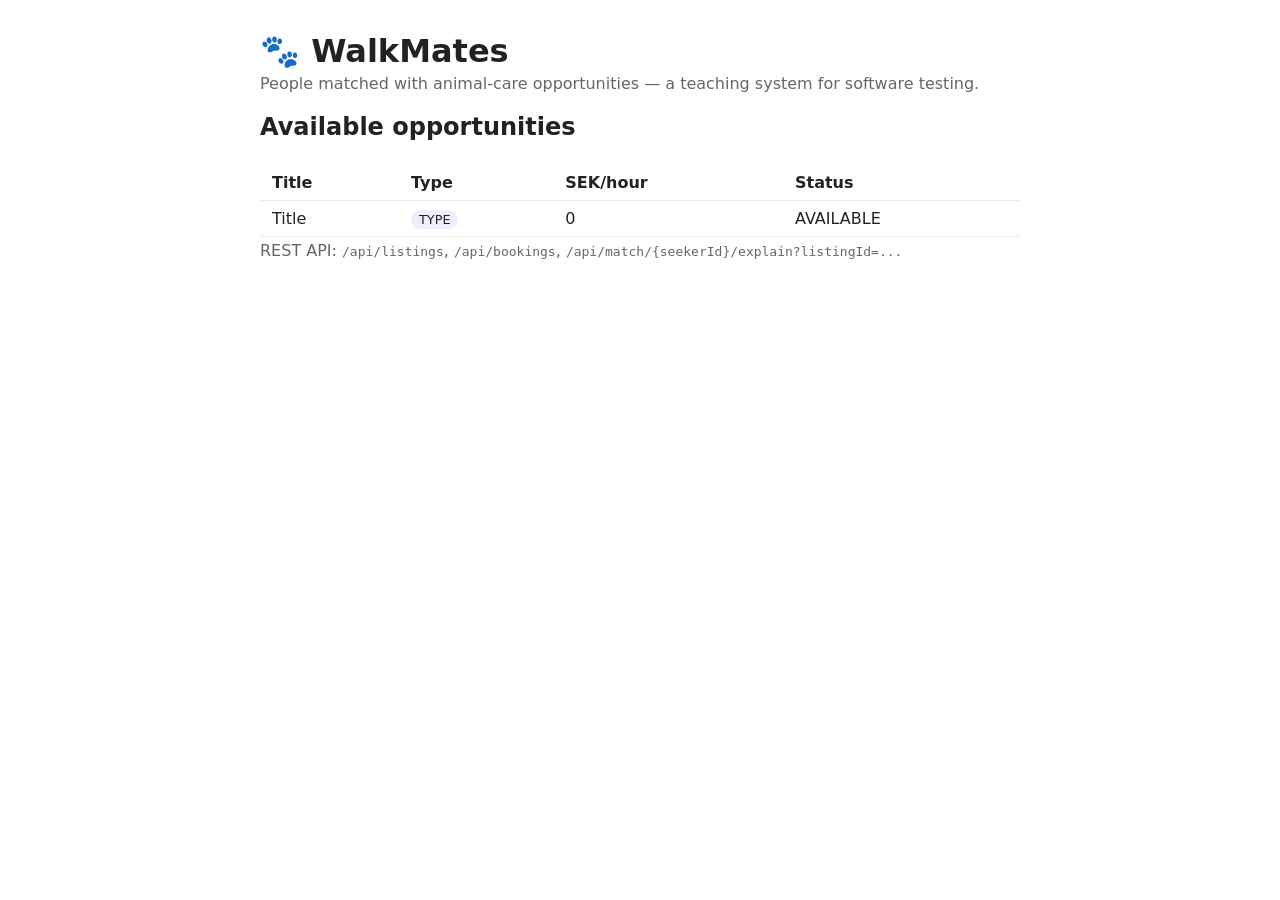
==== src/main/resources/templates/index.html @ bf65cd9c "Initial WalkMates teaching system (DV033G, HT26) Java 21 / Spring Boot system that succeeds BikeShar" ====
<!DOCTYPE html>
<html lang="en" xmlns:th="http://www.thymeleaf.org">
<head>
    <meta charset="UTF-8"/>
    <title>WalkMates</title>
    <style>
        body { font-family: system-ui, sans-serif; max-width: 760px; margin: 2rem auto; color: #222; }
        h1 { margin-bottom: 0; }
        .tag { color: #666; margin-top: .25rem; }
        table { border-collapse: collapse; width: 100%; margin-top: 1.5rem; }
        th, td { text-align: left; padding: .5rem .75rem; border-bottom: 1px solid #eee; }
        .pill { font-size: .8rem; padding: .1rem .5rem; border-radius: 1rem; background: #eef; }
    </style>
</head>
<body>
<h1>🐾 WalkMates</h1>
<p class="tag">People matched with animal-care opportunities — a teaching system for software testing.</p>

<h2>Available opportunities</h2>
<table>
    <thead>
    <tr><th>Title</th><th>Type</th><th>SEK/hour</th><th>Status</th></tr>
    </thead>
    <tbody>
    <tr th:each="l : ${listings}">
        <td th:text="${l.title}">Title</td>
        <td><span class="pill" th:text="${l.type}">TYPE</span></td>
        <td th:text="${l.baseRatePerHour}">0</td>
        <td th:text="${l.status}">AVAILABLE</td>
    </tr>
    </tbody>
</table>

<p class="tag">REST API: <code>/api/listings</code>, <code>/api/bookings</code>,
    <code>/api/match/{seekerId}/explain?listingId=...</code></p>
</body>
</html>
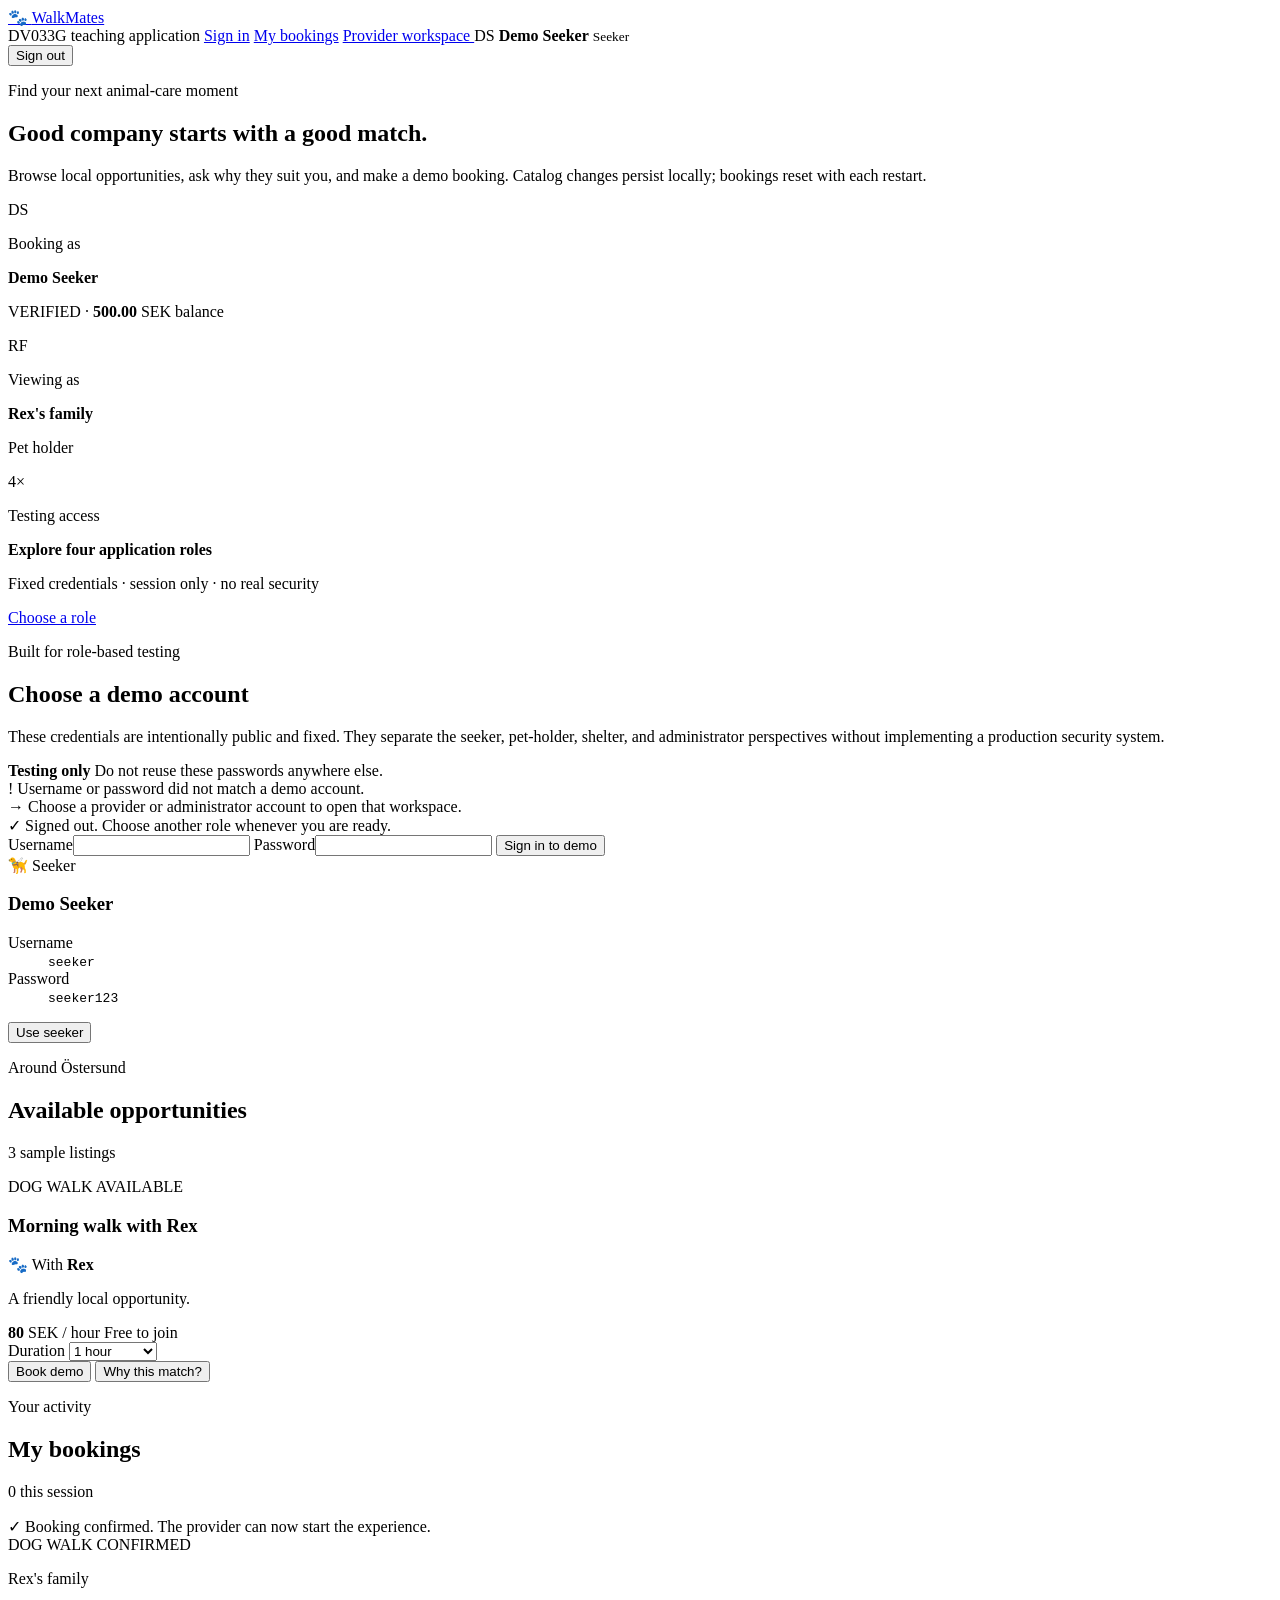
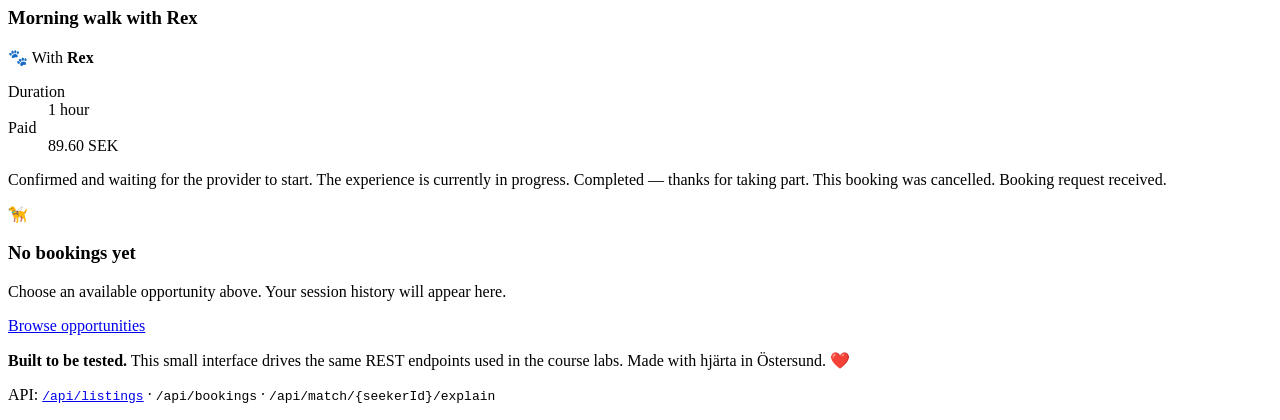
==== commit 0a00e35b: "Initial commit" ====
--- a/src/main/resources/templates/index.html
+++ b/src/main/resources/templates/index.html
@@ -2,36 +2,274 @@
 <html lang="en" xmlns:th="http://www.thymeleaf.org">
 <head>
     <meta charset="UTF-8"/>
+    <meta name="viewport" content="width=device-width, initial-scale=1"/>
     <title>WalkMates</title>
-    <style>
-        body { font-family: system-ui, sans-serif; max-width: 760px; margin: 2rem auto; color: #222; }
-        h1 { margin-bottom: 0; }
-        .tag { color: #666; margin-top: .25rem; }
-        table { border-collapse: collapse; width: 100%; margin-top: 1.5rem; }
-        th, td { text-align: left; padding: .5rem .75rem; border-bottom: 1px solid #eee; }
-        .pill { font-size: .8rem; padding: .1rem .5rem; border-radius: 1rem; background: #eef; }
-    </style>
+    <link rel="stylesheet" th:href="@{/css/app.css}" href="/css/app.css"/>
+    <script defer th:src="@{/js/app.js}" src="/js/app.js"></script>
 </head>
 <body>
-<h1>🐾 WalkMates</h1>
-<p class="tag">People matched with animal-care opportunities — a teaching system for software testing.</p>
-
-<h2>Available opportunities</h2>
-<table>
-    <thead>
-    <tr><th>Title</th><th>Type</th><th>SEK/hour</th><th>Status</th></tr>
-    </thead>
-    <tbody>
-    <tr th:each="l : ${listings}">
-        <td th:text="${l.title}">Title</td>
-        <td><span class="pill" th:text="${l.type}">TYPE</span></td>
-        <td th:text="${l.baseRatePerHour}">0</td>
-        <td th:text="${l.status}">AVAILABLE</td>
-    </tr>
-    </tbody>
-</table>
-
-<p class="tag">REST API: <code>/api/listings</code>, <code>/api/bookings</code>,
-    <code>/api/match/{seekerId}/explain?listingId=...</code></p>
+<header class="site-header">
+    <a class="brand" href="/" aria-label="WalkMates home">
+        <span class="brand-mark" aria-hidden="true">🐾</span>
+        <span>WalkMates</span>
+    </a>
+    <nav class="header-nav" aria-label="Primary navigation">
+        <span class="course-label" th:if="${account == null}">DV033G teaching application</span>
+        <a class="header-link" th:if="${account == null}" href="#demo-access">Sign in</a>
+        <a class="header-link"
+           th:if="${account != null and account.role.name() == 'SEEKER'}"
+           href="#my-bookings">My bookings</a>
+        <a class="header-link"
+           th:if="${account != null and account.role.name() != 'SEEKER'}"
+           href="/manage"
+           th:text="${account.role.name() == 'ADMIN' ? 'Admin workspace' : 'Provider workspace'}">
+            Provider workspace
+        </a>
+        <span class="account-chip" th:if="${account != null}">
+            <span th:text="${account.initials}">DS</span>
+            <span><strong th:text="${account.displayName}">Demo Seeker</strong>
+                <small th:text="${account.role.label}">Seeker</small></span>
+        </span>
+        <form class="header-logout" th:if="${account != null}" action="/demo/logout" method="post">
+            <button class="header-link" type="submit">Sign out</button>
+        </form>
+    </nav>
+</header>
+
+<main id="demo-app"
+      th:attr="data-seeker-id=${demoSeeker?.id},data-balance=${demoSeeker?.balance}">
+    <section class="hero" aria-labelledby="page-title">
+        <div>
+            <p class="eyebrow">Find your next animal-care moment</p>
+            <h1 id="page-title">Good company starts with a good match.</h1>
+            <p class="hero-copy">Browse local opportunities, ask why they suit you, and make a
+                demo booking. Catalog changes persist locally; bookings reset with each restart.</p>
+        </div>
+
+        <aside class="demo-profile" th:if="${demoSeeker != null}" aria-label="Demo profile">
+            <div class="avatar" aria-hidden="true">DS</div>
+            <div>
+                <p class="profile-label">Booking as</p>
+                <strong th:text="${demoSeeker.displayName}">Demo Seeker</strong>
+                <p class="profile-meta">
+                    <span th:text="${demoSeeker.trustTier}">VERIFIED</span>
+                    <span aria-hidden="true">·</span>
+                    <span><strong id="wallet-balance"
+                                  th:text="${#numbers.formatDecimal(demoSeeker.balance, 1, 2)}">500.00</strong>
+                        SEK balance</span>
+                </p>
+            </div>
+        </aside>
+
+        <aside class="demo-profile" th:if="${account != null and demoSeeker == null}"
+               aria-label="Current demo role">
+            <div class="avatar" aria-hidden="true" th:text="${account.initials}">RF</div>
+            <div>
+                <p class="profile-label">Viewing as</p>
+                <strong th:text="${account.displayName}">Rex's family</strong>
+                <p class="profile-meta" th:text="${account.role.label}">Pet holder</p>
+            </div>
+        </aside>
+
+        <aside class="demo-profile demo-profile--access" th:if="${account == null}">
+            <div class="avatar" aria-hidden="true">4×</div>
+            <div>
+                <p class="profile-label">Testing access</p>
+                <strong>Explore four application roles</strong>
+                <p class="profile-meta">Fixed credentials · session only · no real security</p>
+                <a class="profile-link" href="#demo-access">Choose a role</a>
+            </div>
+        </aside>
+    </section>
+
+    <section class="demo-access" id="demo-access" aria-labelledby="demo-access-title">
+        <div class="demo-access__intro">
+            <div>
+                <p class="eyebrow">Built for role-based testing</p>
+                <h2 id="demo-access-title">Choose a demo account</h2>
+                <p>These credentials are intentionally public and fixed. They separate the seeker,
+                    pet-holder, shelter, and administrator perspectives without implementing a
+                    production security system.</p>
+            </div>
+            <div class="demo-security-note">
+                <strong>Testing only</strong>
+                <span>Do not reuse these passwords anywhere else.</span>
+            </div>
+        </div>
+
+        <div class="inline-notice inline-notice--error" th:if="${loginError}" role="alert">
+            <span aria-hidden="true">!</span>
+            Username or password did not match a demo account.
+        </div>
+        <div class="inline-notice" th:if="${accessRequired}" role="status">
+            <span aria-hidden="true">→</span>
+            Choose a provider or administrator account to open that workspace.
+        </div>
+        <div class="inline-notice" th:if="${loggedOut}" role="status">
+            <span aria-hidden="true">✓</span>
+            Signed out. Choose another role whenever you are ready.
+        </div>
+
+        <form class="demo-login-form" action="/demo/login" method="post">
+            <label><span>Username</span><input name="username" autocomplete="username" required/></label>
+            <label><span>Password</span><input name="password" type="password"
+                                               autocomplete="current-password" required/></label>
+            <button class="button button--primary" type="submit">Sign in to demo</button>
+        </form>
+
+        <div class="credential-grid">
+            <article class="credential-card" th:each="demoAccount : ${demoAccounts}">
+                <div class="credential-card__topline">
+                    <span class="role-icon" aria-hidden="true"
+                          th:text="${demoAccount.role.name() == 'SEEKER' ? '🦮' : (demoAccount.role.name() == 'PET_HOLDER' ? '🏡' : (demoAccount.role.name() == 'SHELTER' ? '🐾' : '🧭'))}">🦮</span>
+                    <span class="type-pill" th:text="${demoAccount.role.label}">Seeker</span>
+                </div>
+                <h3 th:text="${demoAccount.displayName}">Demo Seeker</h3>
+                <dl class="credentials">
+                    <div><dt>Username</dt><dd><code th:text="${demoAccount.username}">seeker</code></dd></div>
+                    <div><dt>Password</dt><dd><code th:text="${demoAccount.password}">seeker123</code></dd></div>
+                </dl>
+                <form action="/demo/login" method="post">
+                    <input type="hidden" name="username" th:value="${demoAccount.username}"/>
+                    <input type="hidden" name="password" th:value="${demoAccount.password}"/>
+                    <button class="button button--secondary" type="submit"
+                            th:text="${'Use ' + #strings.toLowerCase(demoAccount.role.label)}">
+                        Use seeker
+                    </button>
+                </form>
+            </article>
+        </div>
+    </section>
+
+    <section class="opportunities" aria-labelledby="opportunities-title">
+        <div class="section-heading">
+            <div>
+                <p class="eyebrow">Around Östersund</p>
+                <h2 id="opportunities-title">Available opportunities</h2>
+            </div>
+            <p><span th:text="${#lists.size(listings)}">3</span> sample listings</p>
+        </div>
+
+        <div class="listing-grid">
+            <article class="listing-card"
+                     th:each="listing : ${listings}"
+                     th:attr="data-listing-id=${listing.id},data-listing-status=${listing.status}">
+                <div class="card-topline">
+                    <span class="type-pill" th:text="${#strings.replace(listing.type, '_', ' ')}">DOG WALK</span>
+                    <span class="status-pill"
+                          th:classappend="${'status-pill--' + #strings.toLowerCase(#strings.replace(listing.status.name(), '_', '-'))}"
+                          th:text="${listing.status}">AVAILABLE</span>
+                </div>
+
+                <div class="card-body">
+                    <h3 th:text="${listing.title}">Morning walk with Rex</h3>
+                    <p class="listing-pet" th:if="${listingPetNames[listing.id] != null}">
+                        <span aria-hidden="true">🐾</span>
+                        With <strong th:text="${listingPetNames[listing.id]}">Rex</strong>
+                    </p>
+                    <p th:text="${listing.description}">A friendly local opportunity.</p>
+                </div>
+
+                <div class="rate">
+                    <strong th:text="${#numbers.formatDecimal(listing.baseRatePerHour, 1, 0)}">80</strong>
+                    <span th:if="${listing.baseRatePerHour > 0}">SEK / hour</span>
+                    <span th:if="${listing.baseRatePerHour == 0}">Free to join</span>
+                </div>
+
+                <div class="booking-controls">
+                    <label th:for="${'duration-' + listing.id}">Duration</label>
+                    <select class="duration-select" th:id="${'duration-' + listing.id}"
+                            th:disabled="${!listing.available or demoSeeker == null}">
+                        <option value="30">30 minutes</option>
+                        <option value="60" selected>1 hour</option>
+                        <option value="90">1.5 hours</option>
+                        <option value="120">2 hours</option>
+                    </select>
+                </div>
+
+                <div class="card-actions">
+                    <button class="button button--primary booking-button" type="button"
+                            th:disabled="${!listing.available or demoSeeker == null}">
+                        <span th:text="${!listing.available ? 'Already booked' : (demoSeeker != null ? 'Book demo' : 'Seeker role required')}">
+                            Book demo
+                        </span>
+                    </button>
+                    <button class="button button--secondary explain-button" type="button"
+                            th:disabled="${demoSeeker == null}">Why this match?</button>
+                </div>
+
+                <div class="explanation" hidden>
+                    <strong>Why it fits</strong>
+                    <p></p>
+                </div>
+            </article>
+        </div>
+    </section>
+
+    <section class="booking-history" id="my-bookings" aria-labelledby="bookings-title"
+             th:if="${account != null and account.role.name() == 'SEEKER'}">
+        <div class="section-heading">
+            <div>
+                <p class="eyebrow">Your activity</p>
+                <h2 id="bookings-title">My bookings</h2>
+            </div>
+            <p><span th:text="${#lists.size(bookings)}">0</span> this session</p>
+        </div>
+
+        <div class="inline-notice" th:if="${bookingCreated}" role="status">
+            <span aria-hidden="true">✓</span>
+            Booking confirmed. The provider can now start the experience.
+        </div>
+
+        <div class="booking-grid" th:if="${!#lists.isEmpty(bookings)}">
+            <article class="booking-card" th:each="booking : ${bookings}">
+                <div class="card-topline">
+                    <span class="type-pill" th:text="${booking.serviceType}">DOG WALK</span>
+                    <span class="status-pill"
+                          th:classappend="${'status-pill--' + booking.statusCssClass}"
+                          th:text="${#strings.replace(booking.status, '_', ' ')}">CONFIRMED</span>
+                </div>
+                <div class="booking-card__body">
+                    <p class="booking-card__provider" th:text="${booking.providerName}">Rex's family</p>
+                    <h3 th:text="${booking.listingTitle}">Morning walk with Rex</h3>
+                    <p class="booking-card__pet" th:if="${!booking.petName.empty}">
+                        <span aria-hidden="true">🐾</span>
+                        With <strong th:text="${booking.petName}">Rex</strong>
+                    </p>
+                </div>
+                <dl class="booking-facts">
+                    <div><dt>Duration</dt><dd th:text="${booking.durationLabel}">1 hour</dd></div>
+                    <div><dt>Paid</dt><dd><span
+                            th:text="${#numbers.formatDecimal(booking.price, 1, 2)}">89.60</span> SEK</dd></div>
+                </dl>
+                <p class="booking-stage" th:switch="${booking.status.name()}">
+                    <span th:case="'CONFIRMED'">Confirmed and waiting for the provider to start.</span>
+                    <span th:case="'IN_PROGRESS'">The experience is currently in progress.</span>
+                    <span th:case="'COMPLETED'">Completed — thanks for taking part.</span>
+                    <span th:case="'CANCELLED'">This booking was cancelled.</span>
+                    <span th:case="*">Booking request received.</span>
+                </p>
+            </article>
+        </div>
+
+        <div class="empty-bookings" th:if="${#lists.isEmpty(bookings)}">
+            <span aria-hidden="true">🦮</span>
+            <div>
+                <h3>No bookings yet</h3>
+                <p>Choose an available opportunity above. Your session history will appear here.</p>
+            </div>
+            <a class="button button--secondary" href="#opportunities-title">Browse opportunities</a>
+        </div>
+    </section>
+
+    <div id="app-message" class="app-message" role="status" aria-live="polite" hidden></div>
+</main>
+
+<footer>
+    <p><strong>Built to be tested.</strong> This small interface drives the same REST endpoints
+        used in the course labs. Made with hjärta in Östersund. ❤️</p>
+    <p class="api-links">API: <a href="/api/listings"><code>/api/listings</code></a> ·
+        <code>/api/bookings</code> · <code>/api/match/{seekerId}/explain</code></p>
+</footer>
 </body>
 </html>
